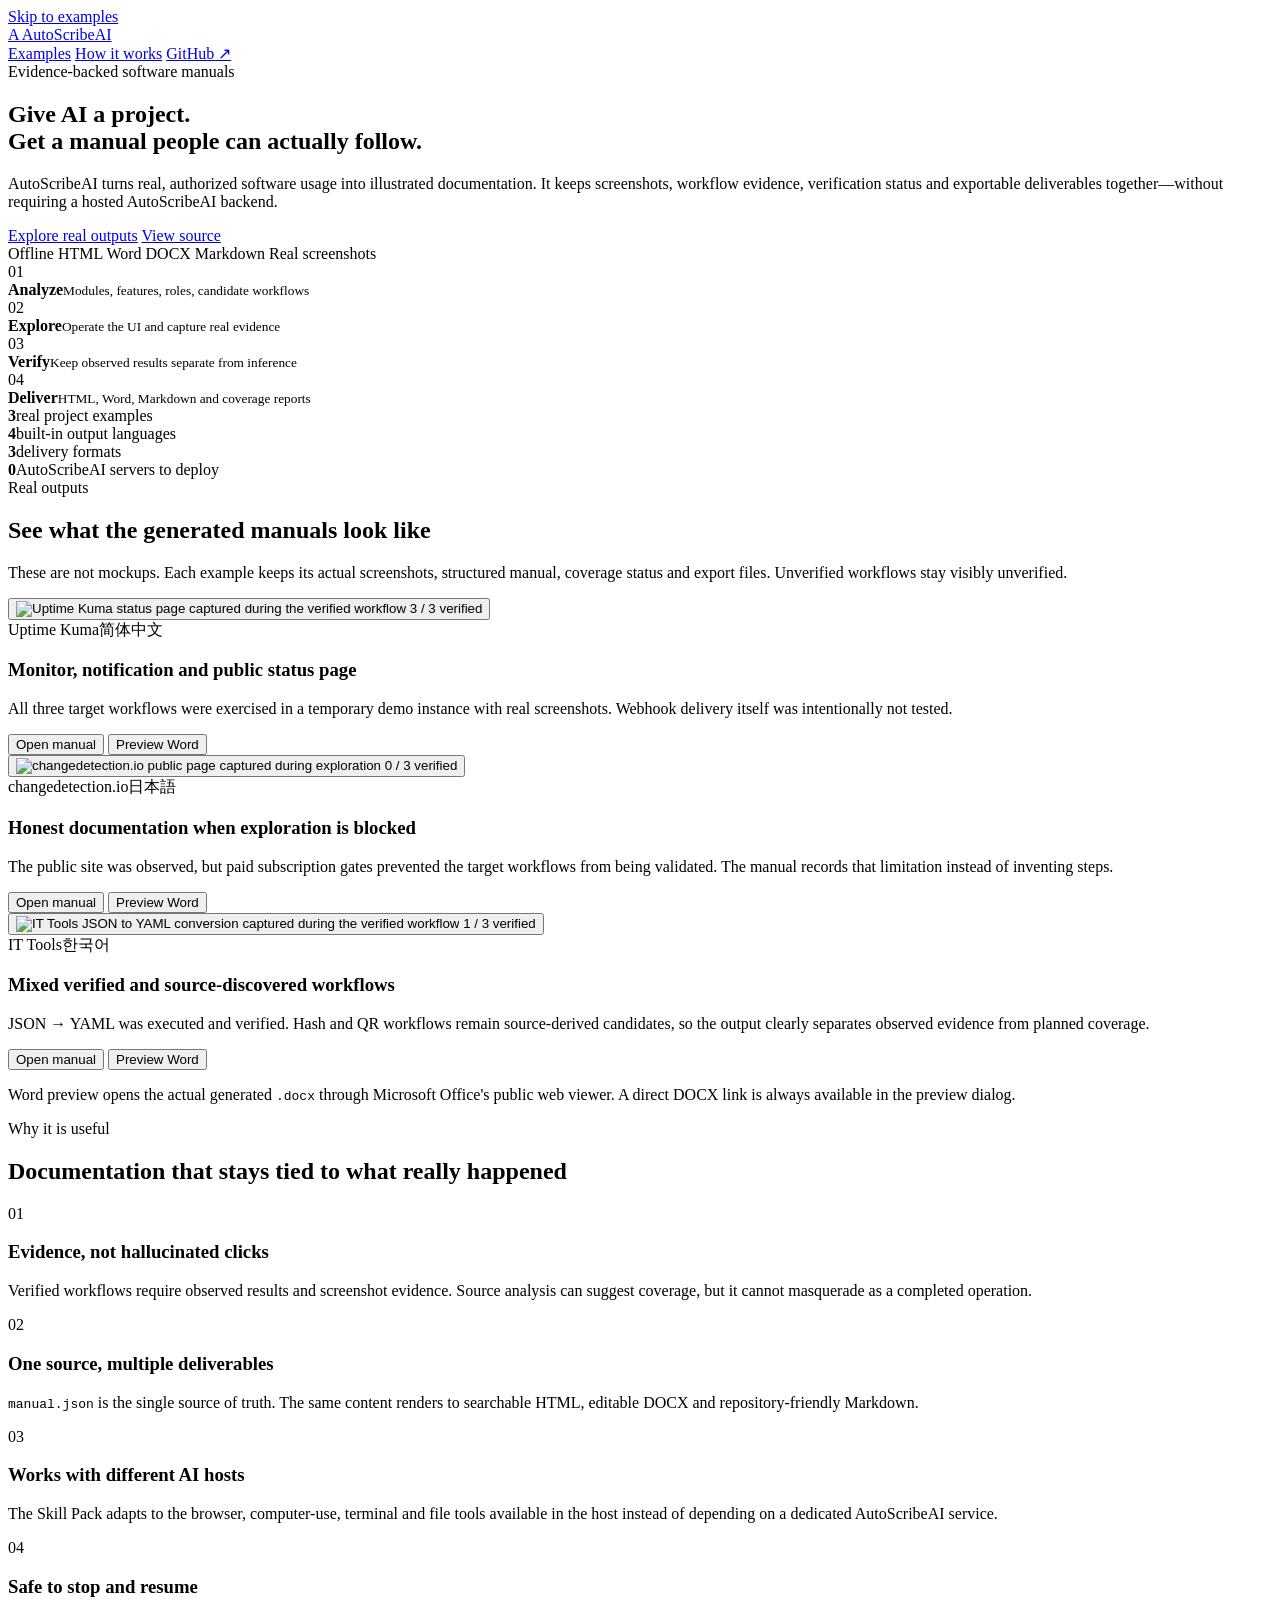
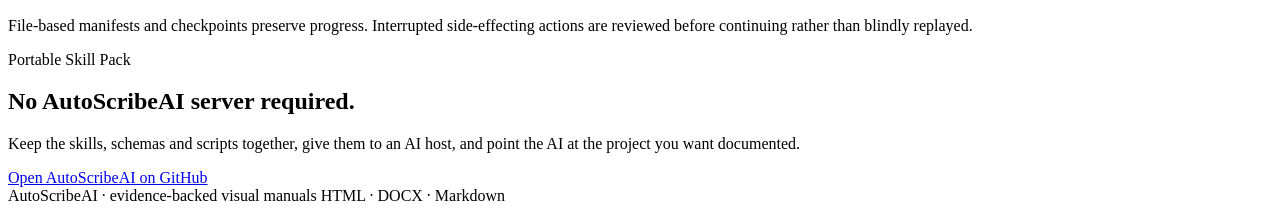
==== demo/index.html @ 1eb75886 "feat: add interactive demo gallery" ====
<!doctype html>
<html lang="en">
<head>
  <meta charset="utf-8">
  <meta name="viewport" content="width=device-width,initial-scale=1">
  <meta name="description" content="AutoScribeAI demo gallery: real software workflows turned into evidence-backed HTML, Word and Markdown manuals.">
  <meta name="color-scheme" content="light">
  <title>AutoScribeAI Demo Gallery</title>
  <link rel="stylesheet" href="/styles.css">
</head>
<body>
  <a class="skip-link" href="#examples">Skip to examples</a>

  <header class="site-header">
    <div class="container nav">
      <a class="brand" href="/" aria-label="AutoScribeAI demo home">
        <span class="brand-mark" aria-hidden="true">A</span>
        <span>AutoScribeAI</span>
      </a>
      <nav class="top-links" aria-label="Primary">
        <a href="#examples">Examples</a>
        <a href="#workflow">How it works</a>
        <a href="https://github.com/While-Shark/AutoScribeAI" target="_blank" rel="noreferrer">GitHub ↗</a>
      </nav>
    </div>
  </header>

  <main>
    <section class="hero">
      <div class="container hero-grid">
        <div>
          <div class="eyebrow">Evidence-backed software manuals</div>
          <h1>Give AI a project.<br>Get a manual people can actually follow.</h1>
          <p class="hero-copy">
            AutoScribeAI turns real, authorized software usage into illustrated documentation.
            It keeps screenshots, workflow evidence, verification status and exportable deliverables together—without requiring a hosted AutoScribeAI backend.
          </p>
          <div class="hero-actions">
            <a class="button primary" href="#examples">Explore real outputs</a>
            <a class="button secondary" href="https://github.com/While-Shark/AutoScribeAI" target="_blank" rel="noreferrer">View source</a>
          </div>
          <div class="trust-row" aria-label="Key capabilities">
            <span>Offline HTML</span>
            <span>Word DOCX</span>
            <span>Markdown</span>
            <span>Real screenshots</span>
          </div>
        </div>

        <div class="hero-panel" aria-label="AutoScribeAI output flow">
          <div class="flow-step">
            <span class="flow-num">01</span>
            <div><strong>Analyze</strong><small>Modules, features, roles, candidate workflows</small></div>
          </div>
          <div class="flow-line"></div>
          <div class="flow-step">
            <span class="flow-num">02</span>
            <div><strong>Explore</strong><small>Operate the UI and capture real evidence</small></div>
          </div>
          <div class="flow-line"></div>
          <div class="flow-step">
            <span class="flow-num">03</span>
            <div><strong>Verify</strong><small>Keep observed results separate from inference</small></div>
          </div>
          <div class="flow-line"></div>
          <div class="flow-step">
            <span class="flow-num">04</span>
            <div><strong>Deliver</strong><small>HTML, Word, Markdown and coverage reports</small></div>
          </div>
        </div>
      </div>
    </section>

    <section class="signal-strip">
      <div class="container signal-grid">
        <div><strong>3</strong><span>real project examples</span></div>
        <div><strong>4</strong><span>built-in output languages</span></div>
        <div><strong>3</strong><span>delivery formats</span></div>
        <div><strong>0</strong><span>AutoScribeAI servers to deploy</span></div>
      </div>
    </section>

    <section class="section" id="examples">
      <div class="container">
        <div class="section-head">
          <div>
            <div class="eyebrow">Real outputs</div>
            <h2>See what the generated manuals look like</h2>
          </div>
          <p>
            These are not mockups. Each example keeps its actual screenshots, structured manual,
            coverage status and export files. Unverified workflows stay visibly unverified.
          </p>
        </div>

        <div class="sample-grid">
          <article class="sample-card">
            <button class="sample-image" data-preview="html" data-sample="uptime-kuma" aria-label="Open Uptime Kuma manual preview">
              <img src="/manuals/uptime-kuma/evidence/ev-kuma-status-public.jpg" alt="Uptime Kuma status page captured during the verified workflow">
              <span class="image-chip success">3 / 3 verified</span>
            </button>
            <div class="sample-body">
              <div class="sample-meta"><span>Uptime Kuma</span><span>简体中文</span></div>
              <h3>Monitor, notification and public status page</h3>
              <p>All three target workflows were exercised in a temporary demo instance with real screenshots. Webhook delivery itself was intentionally not tested.</p>
              <div class="sample-actions">
                <button class="button primary small" data-preview="html" data-sample="uptime-kuma">Open manual</button>
                <button class="button secondary small" data-preview="word" data-sample="uptime-kuma">Preview Word</button>
              </div>
            </div>
          </article>

          <article class="sample-card">
            <button class="sample-image" data-preview="html" data-sample="changedetection" aria-label="Open changedetection.io manual preview">
              <img src="/manuals/changedetection/evidence/ev-changedetection-public-homepage.jpg" alt="changedetection.io public page captured during exploration">
              <span class="image-chip warning">0 / 3 verified</span>
            </button>
            <div class="sample-body">
              <div class="sample-meta"><span>changedetection.io</span><span>日本語</span></div>
              <h3>Honest documentation when exploration is blocked</h3>
              <p>The public site was observed, but paid subscription gates prevented the target workflows from being validated. The manual records that limitation instead of inventing steps.</p>
              <div class="sample-actions">
                <button class="button primary small" data-preview="html" data-sample="changedetection">Open manual</button>
                <button class="button secondary small" data-preview="word" data-sample="changedetection">Preview Word</button>
              </div>
            </div>
          </article>

          <article class="sample-card">
            <button class="sample-image" data-preview="html" data-sample="it-tools" aria-label="Open IT Tools manual preview">
              <img src="/manuals/it-tools/evidence/ev-it-tools-json-yaml.jpg" alt="IT Tools JSON to YAML conversion captured during the verified workflow">
              <span class="image-chip partial">1 / 3 verified</span>
            </button>
            <div class="sample-body">
              <div class="sample-meta"><span>IT Tools</span><span>한국어</span></div>
              <h3>Mixed verified and source-discovered workflows</h3>
              <p>JSON → YAML was executed and verified. Hash and QR workflows remain source-derived candidates, so the output clearly separates observed evidence from planned coverage.</p>
              <div class="sample-actions">
                <button class="button primary small" data-preview="html" data-sample="it-tools">Open manual</button>
                <button class="button secondary small" data-preview="word" data-sample="it-tools">Preview Word</button>
              </div>
            </div>
          </article>
        </div>

        <p class="preview-note">
          Word preview opens the actual generated <code>.docx</code> through Microsoft Office's public web viewer.
          A direct DOCX link is always available in the preview dialog.
        </p>
      </div>
    </section>

    <section class="section soft" id="workflow">
      <div class="container">
        <div class="section-head compact">
          <div>
            <div class="eyebrow">Why it is useful</div>
            <h2>Documentation that stays tied to what really happened</h2>
          </div>
        </div>
        <div class="feature-grid">
          <article><span>01</span><h3>Evidence, not hallucinated clicks</h3><p>Verified workflows require observed results and screenshot evidence. Source analysis can suggest coverage, but it cannot masquerade as a completed operation.</p></article>
          <article><span>02</span><h3>One source, multiple deliverables</h3><p><code>manual.json</code> is the single source of truth. The same content renders to searchable HTML, editable DOCX and repository-friendly Markdown.</p></article>
          <article><span>03</span><h3>Works with different AI hosts</h3><p>The Skill Pack adapts to the browser, computer-use, terminal and file tools available in the host instead of depending on a dedicated AutoScribeAI service.</p></article>
          <article><span>04</span><h3>Safe to stop and resume</h3><p>File-based manifests and checkpoints preserve progress. Interrupted side-effecting actions are reviewed before continuing rather than blindly replayed.</p></article>
        </div>
      </div>
    </section>

    <section class="section callout">
      <div class="container callout-inner">
        <div>
          <div class="eyebrow">Portable Skill Pack</div>
          <h2>No AutoScribeAI server required.</h2>
          <p>Keep the skills, schemas and scripts together, give them to an AI host, and point the AI at the project you want documented.</p>
        </div>
        <a class="button primary" href="https://github.com/While-Shark/AutoScribeAI" target="_blank" rel="noreferrer">Open AutoScribeAI on GitHub</a>
      </div>
    </section>
  </main>

  <footer>
    <div class="container footer-row">
      <span>AutoScribeAI · evidence-backed visual manuals</span>
      <span>HTML · DOCX · Markdown</span>
    </div>
  </footer>

  <dialog class="preview-dialog" id="preview-dialog" aria-labelledby="preview-title">
    <div class="preview-shell">
      <div class="preview-toolbar">
        <div>
          <span class="preview-kicker" id="preview-kind">Manual preview</span>
          <strong id="preview-title">Example</strong>
        </div>
        <div class="preview-actions">
          <a id="preview-direct" class="text-link" href="#" target="_blank" rel="noreferrer">Open directly ↗</a>
          <button class="icon-button" id="preview-close" aria-label="Close preview">×</button>
        </div>
      </div>
      <div class="preview-loading" id="preview-loading">Loading preview…</div>
      <iframe id="preview-frame" title="Manual preview" loading="lazy"></iframe>
    </div>
  </dialog>

  <script src="/app.js" defer></script>
</body>
</html>
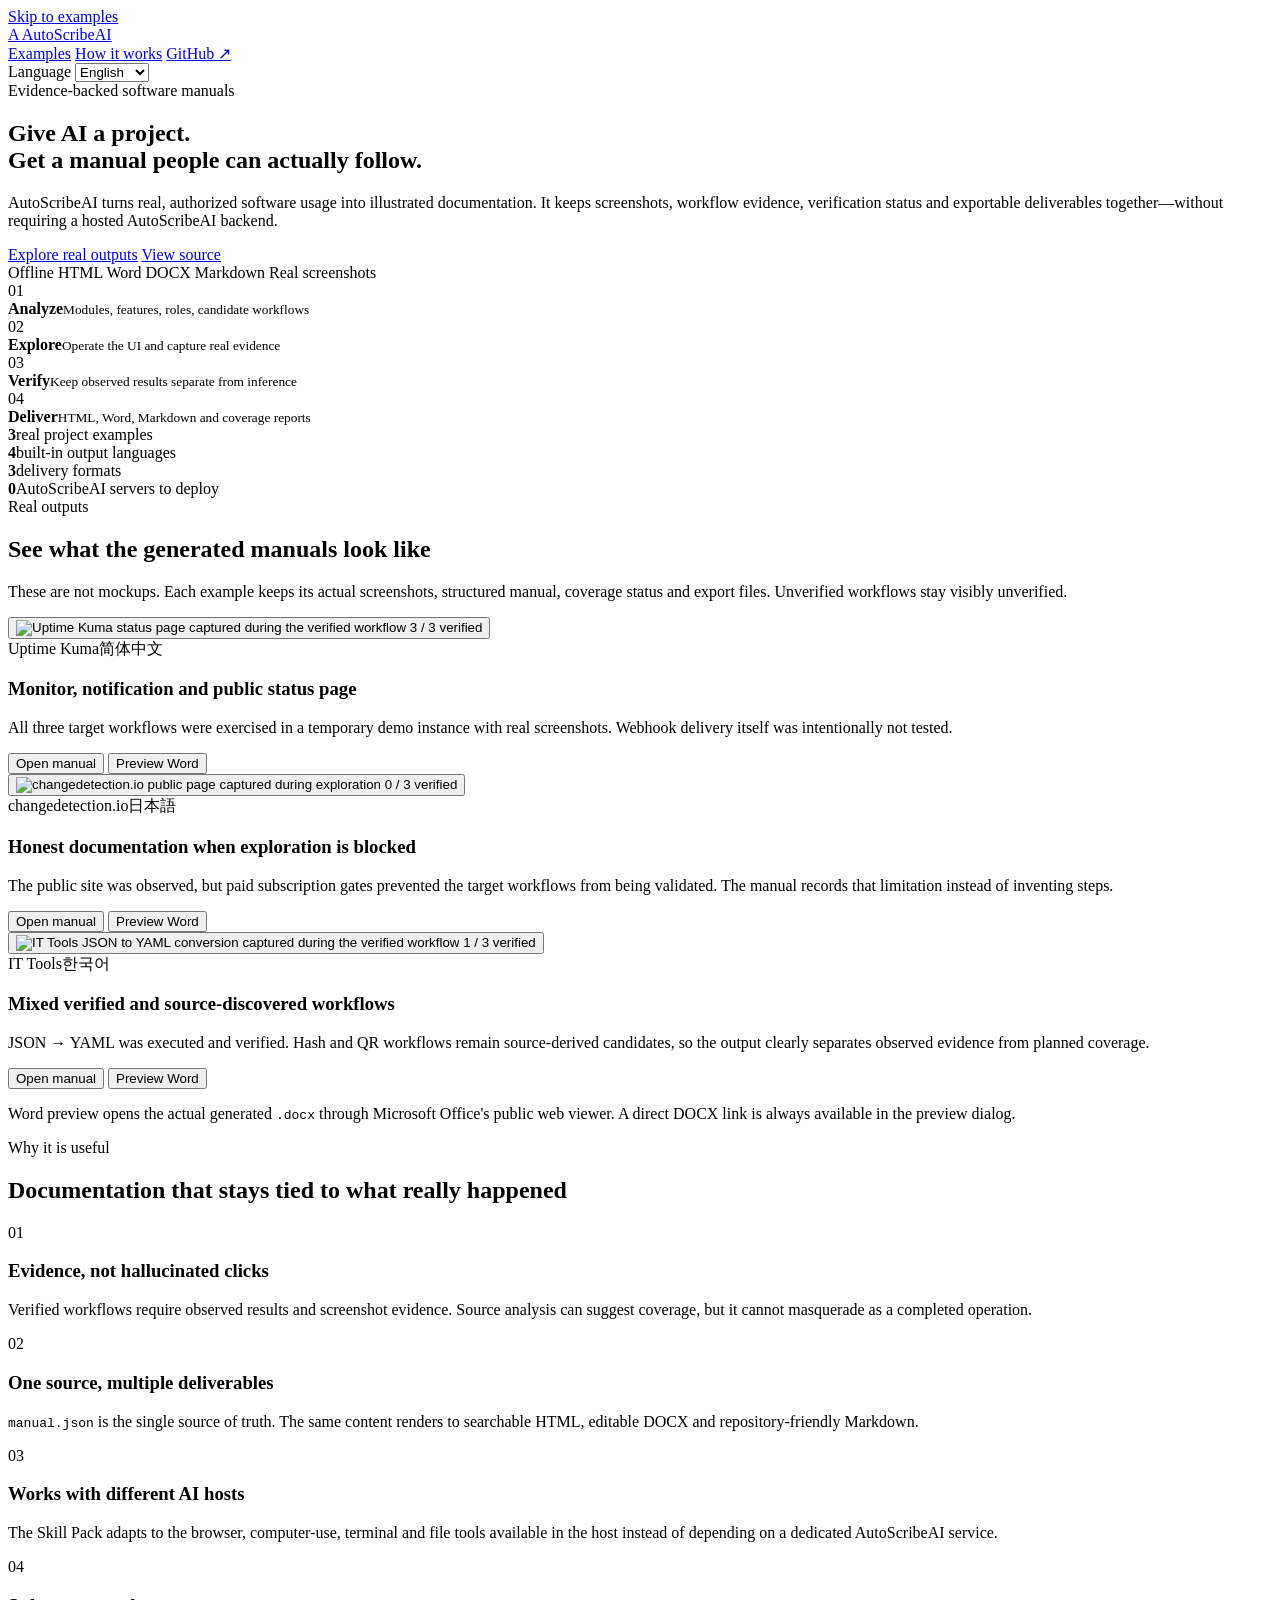
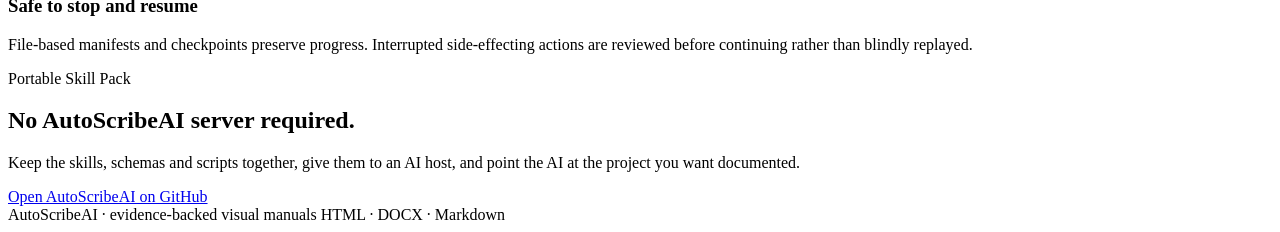
==== commit 15ab9a0e: "feat: internationalize demo gallery markup" ====
--- a/demo/index.html
+++ b/demo/index.html
@@ -3,13 +3,13 @@
 <head>
   <meta charset="utf-8">
   <meta name="viewport" content="width=device-width,initial-scale=1">
-  <meta name="description" content="AutoScribeAI demo gallery: real software workflows turned into evidence-backed HTML, Word and Markdown manuals.">
+  <meta id="meta-description" name="description" content="AutoScribeAI demo gallery: real software workflows turned into evidence-backed HTML, Word and Markdown manuals.">
   <meta name="color-scheme" content="light">
   <title>AutoScribeAI Demo Gallery</title>
   <link rel="stylesheet" href="/styles.css">
 </head>
 <body>
-  <a class="skip-link" href="#examples">Skip to examples</a>
+  <a class="skip-link" href="#examples" data-i18n="skipToExamples">Skip to examples</a>
 
   <header class="site-header">
     <div class="container nav">
@@ -17,11 +17,24 @@
         <span class="brand-mark" aria-hidden="true">A</span>
         <span>AutoScribeAI</span>
       </a>
-      <nav class="top-links" aria-label="Primary">
-        <a href="#examples">Examples</a>
-        <a href="#workflow">How it works</a>
-        <a href="https://github.com/While-Shark/AutoScribeAI" target="_blank" rel="noreferrer">GitHub ↗</a>
-      </nav>
+
+      <div class="nav-actions">
+        <nav class="top-links" aria-label="Primary">
+          <a href="#examples" data-i18n="navExamples">Examples</a>
+          <a href="#workflow" data-i18n="navHow">How it works</a>
+          <a href="https://github.com/While-Shark/AutoScribeAI" target="_blank" rel="noreferrer">GitHub ↗</a>
+        </nav>
+
+        <label class="language-control" for="language-selector">
+          <span class="sr-only" data-i18n="languageLabel">Language</span>
+          <select id="language-selector" aria-label="Language">
+            <option value="en">English</option>
+            <option value="zh-CN">简体中文</option>
+            <option value="ja">日本語</option>
+            <option value="ko">한국어</option>
+          </select>
+        </label>
+      </div>
     </div>
   </header>
 
@@ -29,43 +42,43 @@
     <section class="hero">
       <div class="container hero-grid">
         <div>
-          <div class="eyebrow">Evidence-backed software manuals</div>
-          <h1>Give AI a project.<br>Get a manual people can actually follow.</h1>
-          <p class="hero-copy">
+          <div class="eyebrow" data-i18n="heroEyebrow">Evidence-backed software manuals</div>
+          <h1 data-i18n-html="heroTitle">Give AI a project.<br>Get a manual people can actually follow.</h1>
+          <p class="hero-copy" data-i18n="heroCopy">
             AutoScribeAI turns real, authorized software usage into illustrated documentation.
             It keeps screenshots, workflow evidence, verification status and exportable deliverables together—without requiring a hosted AutoScribeAI backend.
           </p>
           <div class="hero-actions">
-            <a class="button primary" href="#examples">Explore real outputs</a>
-            <a class="button secondary" href="https://github.com/While-Shark/AutoScribeAI" target="_blank" rel="noreferrer">View source</a>
-          </div>
-          <div class="trust-row" aria-label="Key capabilities">
+            <a class="button primary" href="#examples" data-i18n="heroPrimary">Explore real outputs</a>
+            <a class="button secondary" href="https://github.com/While-Shark/AutoScribeAI" target="_blank" rel="noreferrer" data-i18n="heroSecondary">View source</a>
+          </div>
+          <div class="trust-row" aria-label="Key capabilities" data-i18n-aria="trustAria">
             <span>Offline HTML</span>
             <span>Word DOCX</span>
             <span>Markdown</span>
-            <span>Real screenshots</span>
-          </div>
-        </div>
-
-        <div class="hero-panel" aria-label="AutoScribeAI output flow">
+            <span data-i18n="trustScreenshots">Real screenshots</span>
+          </div>
+        </div>
+
+        <div class="hero-panel" aria-label="AutoScribeAI output flow" data-i18n-aria="flowAria">
           <div class="flow-step">
             <span class="flow-num">01</span>
-            <div><strong>Analyze</strong><small>Modules, features, roles, candidate workflows</small></div>
+            <div><strong data-i18n="flowAnalyze">Analyze</strong><small data-i18n="flowAnalyzeDesc">Modules, features, roles, candidate workflows</small></div>
           </div>
           <div class="flow-line"></div>
           <div class="flow-step">
             <span class="flow-num">02</span>
-            <div><strong>Explore</strong><small>Operate the UI and capture real evidence</small></div>
+            <div><strong data-i18n="flowExplore">Explore</strong><small data-i18n="flowExploreDesc">Operate the UI and capture real evidence</small></div>
           </div>
           <div class="flow-line"></div>
           <div class="flow-step">
             <span class="flow-num">03</span>
-            <div><strong>Verify</strong><small>Keep observed results separate from inference</small></div>
+            <div><strong data-i18n="flowVerify">Verify</strong><small data-i18n="flowVerifyDesc">Keep observed results separate from inference</small></div>
           </div>
           <div class="flow-line"></div>
           <div class="flow-step">
             <span class="flow-num">04</span>
-            <div><strong>Deliver</strong><small>HTML, Word, Markdown and coverage reports</small></div>
+            <div><strong data-i18n="flowDeliver">Deliver</strong><small data-i18n="flowDeliverDesc">HTML, Word, Markdown and coverage reports</small></div>
           </div>
         </div>
       </div>
@@ -73,10 +86,10 @@
 
     <section class="signal-strip">
       <div class="container signal-grid">
-        <div><strong>3</strong><span>real project examples</span></div>
-        <div><strong>4</strong><span>built-in output languages</span></div>
-        <div><strong>3</strong><span>delivery formats</span></div>
-        <div><strong>0</strong><span>AutoScribeAI servers to deploy</span></div>
+        <div><strong>3</strong><span data-i18n="signalProjects">real project examples</span></div>
+        <div><strong>4</strong><span data-i18n="signalLanguages">built-in output languages</span></div>
+        <div><strong>3</strong><span data-i18n="signalFormats">delivery formats</span></div>
+        <div><strong>0</strong><span data-i18n="signalServers">AutoScribeAI servers to deploy</span></div>
       </div>
     </section>
 
@@ -84,10 +97,10 @@
       <div class="container">
         <div class="section-head">
           <div>
-            <div class="eyebrow">Real outputs</div>
-            <h2>See what the generated manuals look like</h2>
-          </div>
-          <p>
+            <div class="eyebrow" data-i18n="examplesEyebrow">Real outputs</div>
+            <h2 data-i18n="examplesTitle">See what the generated manuals look like</h2>
+          </div>
+          <p data-i18n="examplesCopy">
             These are not mockups. Each example keeps its actual screenshots, structured manual,
             coverage status and export files. Unverified workflows stay visibly unverified.
           </p>
@@ -95,55 +108,55 @@
 
         <div class="sample-grid">
           <article class="sample-card">
-            <button class="sample-image" data-preview="html" data-sample="uptime-kuma" aria-label="Open Uptime Kuma manual preview">
+            <button class="sample-image" data-preview="html" data-sample="uptime-kuma" aria-label="Open Uptime Kuma manual preview" data-i18n-aria="uptimeAria">
               <img src="/manuals/uptime-kuma/evidence/ev-kuma-status-public.jpg" alt="Uptime Kuma status page captured during the verified workflow">
-              <span class="image-chip success">3 / 3 verified</span>
+              <span class="image-chip success" data-i18n="uptimeStatus">3 / 3 verified</span>
             </button>
             <div class="sample-body">
               <div class="sample-meta"><span>Uptime Kuma</span><span>简体中文</span></div>
-              <h3>Monitor, notification and public status page</h3>
-              <p>All three target workflows were exercised in a temporary demo instance with real screenshots. Webhook delivery itself was intentionally not tested.</p>
+              <h3 data-i18n="uptimeTitle">Monitor, notification and public status page</h3>
+              <p data-i18n="uptimeCopy">All three target workflows were exercised in a temporary demo instance with real screenshots. Webhook delivery itself was intentionally not tested.</p>
               <div class="sample-actions">
-                <button class="button primary small" data-preview="html" data-sample="uptime-kuma">Open manual</button>
-                <button class="button secondary small" data-preview="word" data-sample="uptime-kuma">Preview Word</button>
+                <button class="button primary small" data-preview="html" data-sample="uptime-kuma" data-i18n="openManual">Open manual</button>
+                <button class="button secondary small" data-preview="word" data-sample="uptime-kuma" data-i18n="previewWord">Preview Word</button>
               </div>
             </div>
           </article>
 
           <article class="sample-card">
-            <button class="sample-image" data-preview="html" data-sample="changedetection" aria-label="Open changedetection.io manual preview">
+            <button class="sample-image" data-preview="html" data-sample="changedetection" aria-label="Open changedetection.io manual preview" data-i18n-aria="changedetectionAria">
               <img src="/manuals/changedetection/evidence/ev-changedetection-public-homepage.jpg" alt="changedetection.io public page captured during exploration">
-              <span class="image-chip warning">0 / 3 verified</span>
+              <span class="image-chip warning" data-i18n="changedetectionStatus">0 / 3 verified</span>
             </button>
             <div class="sample-body">
               <div class="sample-meta"><span>changedetection.io</span><span>日本語</span></div>
-              <h3>Honest documentation when exploration is blocked</h3>
-              <p>The public site was observed, but paid subscription gates prevented the target workflows from being validated. The manual records that limitation instead of inventing steps.</p>
+              <h3 data-i18n="changedetectionTitle">Honest documentation when exploration is blocked</h3>
+              <p data-i18n="changedetectionCopy">The public site was observed, but paid subscription gates prevented the target workflows from being validated. The manual records that limitation instead of inventing steps.</p>
               <div class="sample-actions">
-                <button class="button primary small" data-preview="html" data-sample="changedetection">Open manual</button>
-                <button class="button secondary small" data-preview="word" data-sample="changedetection">Preview Word</button>
+                <button class="button primary small" data-preview="html" data-sample="changedetection" data-i18n="openManual">Open manual</button>
+                <button class="button secondary small" data-preview="word" data-sample="changedetection" data-i18n="previewWord">Preview Word</button>
               </div>
             </div>
           </article>
 
           <article class="sample-card">
-            <button class="sample-image" data-preview="html" data-sample="it-tools" aria-label="Open IT Tools manual preview">
+            <button class="sample-image" data-preview="html" data-sample="it-tools" aria-label="Open IT Tools manual preview" data-i18n-aria="itToolsAria">
               <img src="/manuals/it-tools/evidence/ev-it-tools-json-yaml.jpg" alt="IT Tools JSON to YAML conversion captured during the verified workflow">
-              <span class="image-chip partial">1 / 3 verified</span>
+              <span class="image-chip partial" data-i18n="itToolsStatus">1 / 3 verified</span>
             </button>
             <div class="sample-body">
               <div class="sample-meta"><span>IT Tools</span><span>한국어</span></div>
-              <h3>Mixed verified and source-discovered workflows</h3>
-              <p>JSON → YAML was executed and verified. Hash and QR workflows remain source-derived candidates, so the output clearly separates observed evidence from planned coverage.</p>
+              <h3 data-i18n="itToolsTitle">Mixed verified and source-discovered workflows</h3>
+              <p data-i18n="itToolsCopy">JSON → YAML was executed and verified. Hash and QR workflows remain source-derived candidates, so the output clearly separates observed evidence from planned coverage.</p>
               <div class="sample-actions">
-                <button class="button primary small" data-preview="html" data-sample="it-tools">Open manual</button>
-                <button class="button secondary small" data-preview="word" data-sample="it-tools">Preview Word</button>
+                <button class="button primary small" data-preview="html" data-sample="it-tools" data-i18n="openManual">Open manual</button>
+                <button class="button secondary small" data-preview="word" data-sample="it-tools" data-i18n="previewWord">Preview Word</button>
               </div>
             </div>
           </article>
         </div>
 
-        <p class="preview-note">
+        <p class="preview-note" data-i18n-html="previewNote">
           Word preview opens the actual generated <code>.docx</code> through Microsoft Office's public web viewer.
           A direct DOCX link is always available in the preview dialog.
         </p>
@@ -154,15 +167,15 @@
       <div class="container">
         <div class="section-head compact">
           <div>
-            <div class="eyebrow">Why it is useful</div>
-            <h2>Documentation that stays tied to what really happened</h2>
+            <div class="eyebrow" data-i18n="whyEyebrow">Why it is useful</div>
+            <h2 data-i18n="whyTitle">Documentation that stays tied to what really happened</h2>
           </div>
         </div>
         <div class="feature-grid">
-          <article><span>01</span><h3>Evidence, not hallucinated clicks</h3><p>Verified workflows require observed results and screenshot evidence. Source analysis can suggest coverage, but it cannot masquerade as a completed operation.</p></article>
-          <article><span>02</span><h3>One source, multiple deliverables</h3><p><code>manual.json</code> is the single source of truth. The same content renders to searchable HTML, editable DOCX and repository-friendly Markdown.</p></article>
-          <article><span>03</span><h3>Works with different AI hosts</h3><p>The Skill Pack adapts to the browser, computer-use, terminal and file tools available in the host instead of depending on a dedicated AutoScribeAI service.</p></article>
-          <article><span>04</span><h3>Safe to stop and resume</h3><p>File-based manifests and checkpoints preserve progress. Interrupted side-effecting actions are reviewed before continuing rather than blindly replayed.</p></article>
+          <article><span>01</span><h3 data-i18n="feature1Title">Evidence, not hallucinated clicks</h3><p data-i18n="feature1Copy">Verified workflows require observed results and screenshot evidence. Source analysis can suggest coverage, but it cannot masquerade as a completed operation.</p></article>
+          <article><span>02</span><h3 data-i18n="feature2Title">One source, multiple deliverables</h3><p data-i18n-html="feature2Copy"><code>manual.json</code> is the single source of truth. The same content renders to searchable HTML, editable DOCX and repository-friendly Markdown.</p></article>
+          <article><span>03</span><h3 data-i18n="feature3Title">Works with different AI hosts</h3><p data-i18n="feature3Copy">The Skill Pack adapts to the browser, computer-use, terminal and file tools available in the host instead of depending on a dedicated AutoScribeAI service.</p></article>
+          <article><span>04</span><h3 data-i18n="feature4Title">Safe to stop and resume</h3><p data-i18n="feature4Copy">File-based manifests and checkpoints preserve progress. Interrupted side-effecting actions are reviewed before continuing rather than blindly replayed.</p></article>
         </div>
       </div>
     </section>
@@ -170,18 +183,18 @@
     <section class="section callout">
       <div class="container callout-inner">
         <div>
-          <div class="eyebrow">Portable Skill Pack</div>
-          <h2>No AutoScribeAI server required.</h2>
-          <p>Keep the skills, schemas and scripts together, give them to an AI host, and point the AI at the project you want documented.</p>
-        </div>
-        <a class="button primary" href="https://github.com/While-Shark/AutoScribeAI" target="_blank" rel="noreferrer">Open AutoScribeAI on GitHub</a>
+          <div class="eyebrow" data-i18n="calloutEyebrow">Portable Skill Pack</div>
+          <h2 data-i18n="calloutTitle">No AutoScribeAI server required.</h2>
+          <p data-i18n="calloutCopy">Keep the skills, schemas and scripts together, give them to an AI host, and point the AI at the project you want documented.</p>
+        </div>
+        <a class="button primary" href="https://github.com/While-Shark/AutoScribeAI" target="_blank" rel="noreferrer" data-i18n="calloutButton">Open AutoScribeAI on GitHub</a>
       </div>
     </section>
   </main>
 
   <footer>
     <div class="container footer-row">
-      <span>AutoScribeAI · evidence-backed visual manuals</span>
+      <span data-i18n="footerTagline">AutoScribeAI · evidence-backed visual manuals</span>
       <span>HTML · DOCX · Markdown</span>
     </div>
   </footer>
@@ -195,11 +208,11 @@
         </div>
         <div class="preview-actions">
           <a id="preview-direct" class="text-link" href="#" target="_blank" rel="noreferrer">Open directly ↗</a>
-          <button class="icon-button" id="preview-close" aria-label="Close preview">×</button>
-        </div>
-      </div>
-      <div class="preview-loading" id="preview-loading">Loading preview…</div>
-      <iframe id="preview-frame" title="Manual preview" loading="lazy"></iframe>
+          <button class="icon-button" id="preview-close" aria-label="Close preview" data-i18n-aria="closePreview">×</button>
+        </div>
+      </div>
+      <div class="preview-loading" id="preview-loading" data-i18n="loadingPreview">Loading preview…</div>
+      <iframe id="preview-frame" title="Manual preview" loading="lazy" data-i18n-title="previewFrameTitle"></iframe>
     </div>
   </dialog>
 
